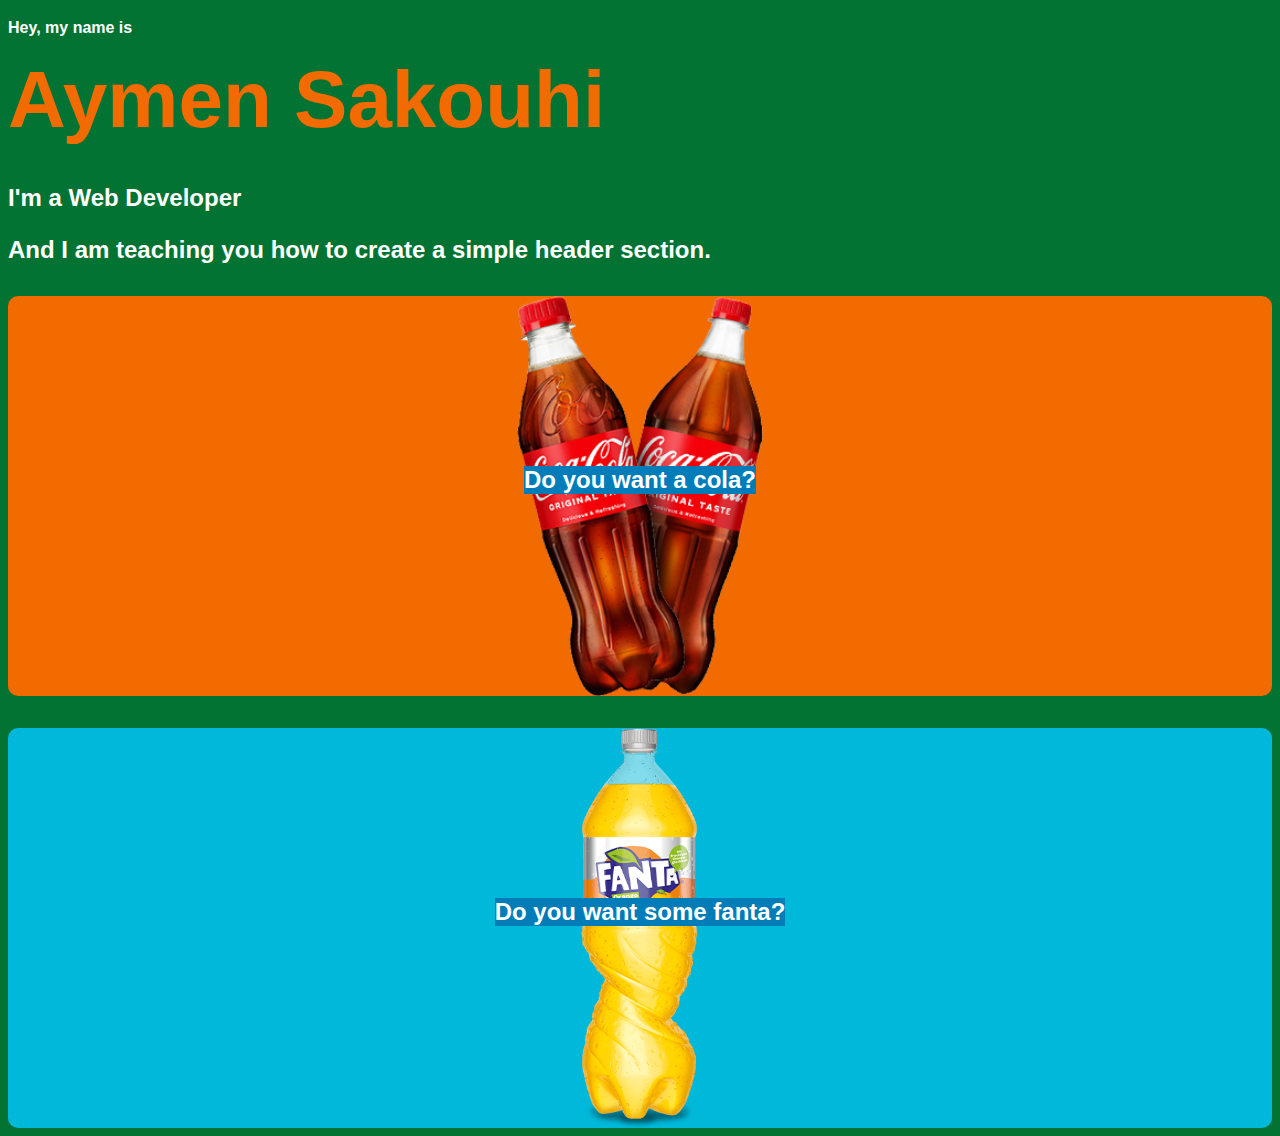
==== header_section_pure_css/index.html @ 9f3f5b4c "do you want some cola" ====
<!DOCTYPE html>
<html lang="en">
  <head>
    <meta charset="UTF-8" />
    <meta name="viewport" content="width=device-width, initial-scale=1.0" />
    <title>Header section</title>
    <link rel="preconnect" href="https://fonts.googleapis.com" />
    <link rel="preconnect" href="https://fonts.gstatic.com" crossorigin />
    <link
      href="https://fonts.googleapis.com/css2?family=Neucha&family=Oxygen:wght@300;400;700&display=swap"
      rel="stylesheet"
    />
    <link rel="stylesheet" href="assets/styles.css" />
  </head>
  <body>
    <section id="intro">
      <p class="name">Hey, my name is <span>Aymen Sakouhi</span></p>
      <p class="description">I'm a <span>Web Developer</span></p>
      <p class="purpose">
        And I am teaching you how to create a simple header section.
      </p>
    </section>
    <section id="product">
      <div class="image-background">
        <span class="description">Do you want a cola?</span></p>
      </div>
      <div class="image-background">
        <span class="description">Do you want some fanta?</span></p>
      </div>
    </section>
  </body>
</html>
---- header_section_pure_css/assets/styles.css ----
@import url("https://fonts.cdnfonts.com/css/analphabetism");

:root {
  --color-primary: #027333;
  --text: #fff;
  --font: "analphabetism", sans-serif;
  --magento-orange: #f26b00;
  --magento-blue: #007db8;
  --hover: #7ef539;
  --cyan: #00b8d9;
  --dark: #1d1d1d;
}

body {
  background-color: var(--color-primary);
  font-family: var(--font);
  color: var(--text);
  font-weight: 700;
}

#intro .name {
  line-height: 1.5;
}

#intro .name span {
  font-weight: 700;
  font-size: 5rem;
  display: block;
  color: var(--magento-orange);
  max-width: 100%;
}

#intro .description,
#intro .purpose {
  font-size: 1.5rem;
}

#product .image-background:nth-of-type(1) {
  background: url("./drink-cola.png") center center no-repeat;
  background-color: var(--magento-orange);
  background-size: contain;
  display: flex;
  flex-direction: column;
  justify-content: center;
  align-items: center;
  height: 400px;
  width: 100%;
  border-radius: 10px;
  margin: 2rem 0;
}

#product .image-background:nth-of-type(1):hover {
  background-color: var(--hover);
}

#product .image-background:nth-of-type(2) {
  background: url("./fanta.png") center center no-repeat;
  background-color: var(--cyan);
  background-size: contain;
  display: flex;
  flex-direction: column;
  justify-content: center;
  align-items: center;
  height: 400px;
  width: 100%;
  border-radius: 10px;
}

#product .image-background:nth-of-type(2):hover {
  background-color: var(--hover);
}

#product .description {
  font-size: 1.5rem;
  text-align: center;
  background-color: var(--magento-blue);
  font-weight: 700;
  margin: 0 auto;
  color: var(--text);
}
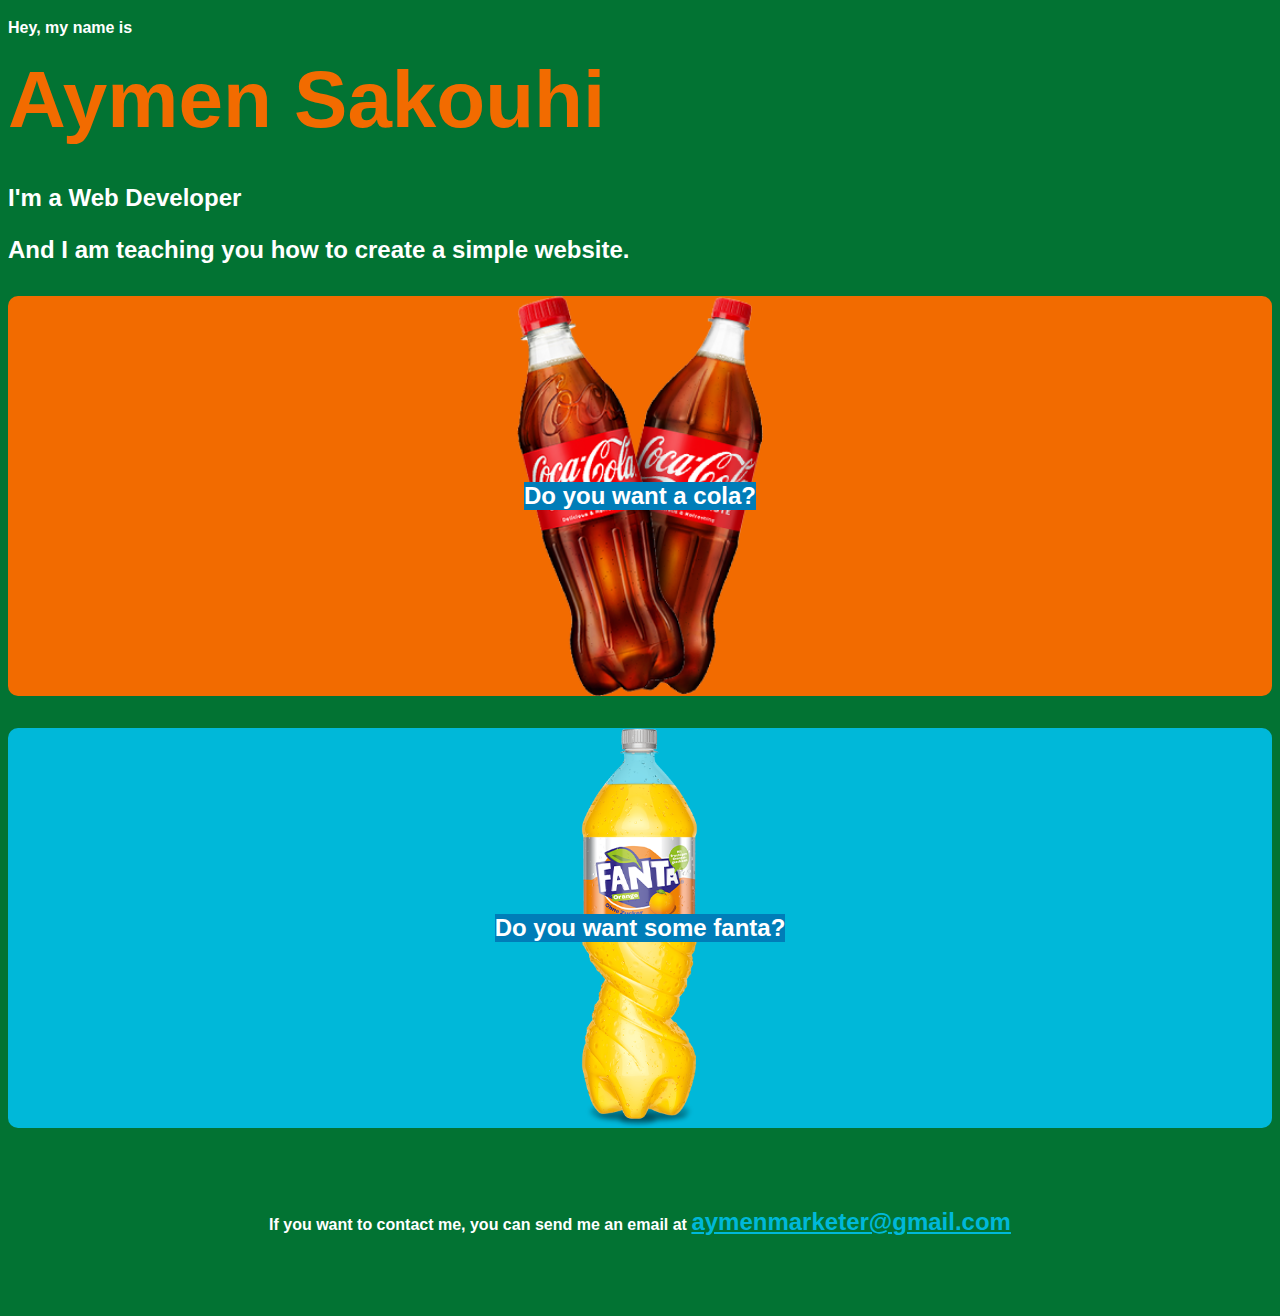
==== commit 4d4bceed: "adding some non sense to app.js, with a surprise" ====
--- a/header_section_pure_css/index.html
+++ b/header_section_pure_css/index.html
@@ -17,18 +17,27 @@
       <p class="name">Hey, my name is <span>Aymen Sakouhi</span></p>
       <p class="description">I'm a <span>Web Developer</span></p>
       <p class="purpose">
-        And I am teaching you how to create a simple header section.
+        And I am teaching you how to create a simple website.
       </p>
     </section>
     <section id="product">
       <div class="image-background">
-        <span class="description">Do you want a cola?</span></p>
+        <span class="description">Do you want a cola?</span>
       </div>
       <div class="image-background">
-        <span class="description">Do you want some fanta?</span></p>
+        <span class="description">Do you want some fanta?</span>
       </div>
     </section>
+    <section id="contact">
+      <p class="briefing">
+        If you want to contact me, you can send me an email at
+        <a href="mailto:aymenmarketer@gmail.com">aymenmarketer@gmail.com</a>
+      </p>
+    </section>
+    <div class="load">
+      <pre class="term">Aymen@dev:~$ </pre>
+    </div>
+    <script src="//cdnjs.cloudflare.com/ajax/libs/jquery/2.1.3/jquery.min.js"></script>
+    <script src="./assets/app.js"></script>
   </body>
 </html>
-
-
--- a/header_section_pure_css/assets/styles.css
+++ b/header_section_pure_css/assets/styles.css
@@ -51,6 +51,7 @@
 
 #product .image-background:nth-of-type(1):hover {
   background-color: var(--hover);
+  cursor: pointer;
 }
 
 #product .image-background:nth-of-type(2) {
@@ -68,6 +69,7 @@
 
 #product .image-background:nth-of-type(2):hover {
   background-color: var(--hover);
+  cursor: pointer;
 }
 
 #product .description {
@@ -78,3 +80,66 @@
   margin: 0 auto;
   color: var(--text);
 }
+
+#contact {
+  padding: 2rem;
+  border-radius: 10px;
+  margin: 2rem 0;
+  text-align: center;
+}
+
+.briefing a {
+  color: var(--cyan);
+  font-size: 1.5rem;
+  font-weight: 700;
+}
+
+pre {
+  padding: 0;
+  margin: 0;
+}
+
+.load {
+  margin: 0 auto;
+  min-height: 100%;
+  width: 100%;
+  background: black;
+  border-radius: 10px;
+  margin-top: 2rem;
+  display: none;
+}
+
+.term {
+  font-family: monospace;
+  color: #fff;
+  opacity: 0.8;
+  font-size: 2em;
+  overflow-y: auto;
+  overflow-x: hidden;
+  padding-top: 10px;
+  padding-left: 20px;
+}
+
+.term:after {
+  content: "_";
+  opacity: 1;
+  animation: cursor 1s infinite;
+}
+
+@keyframes cursor {
+  0% {
+    opacity: 0;
+  }
+  40% {
+    opacity: 0;
+  }
+  50% {
+    opacity: 1;
+  }
+  90% {
+    opacity: 1;
+  }
+  100% {
+    opacity: 0;
+  }
+}
